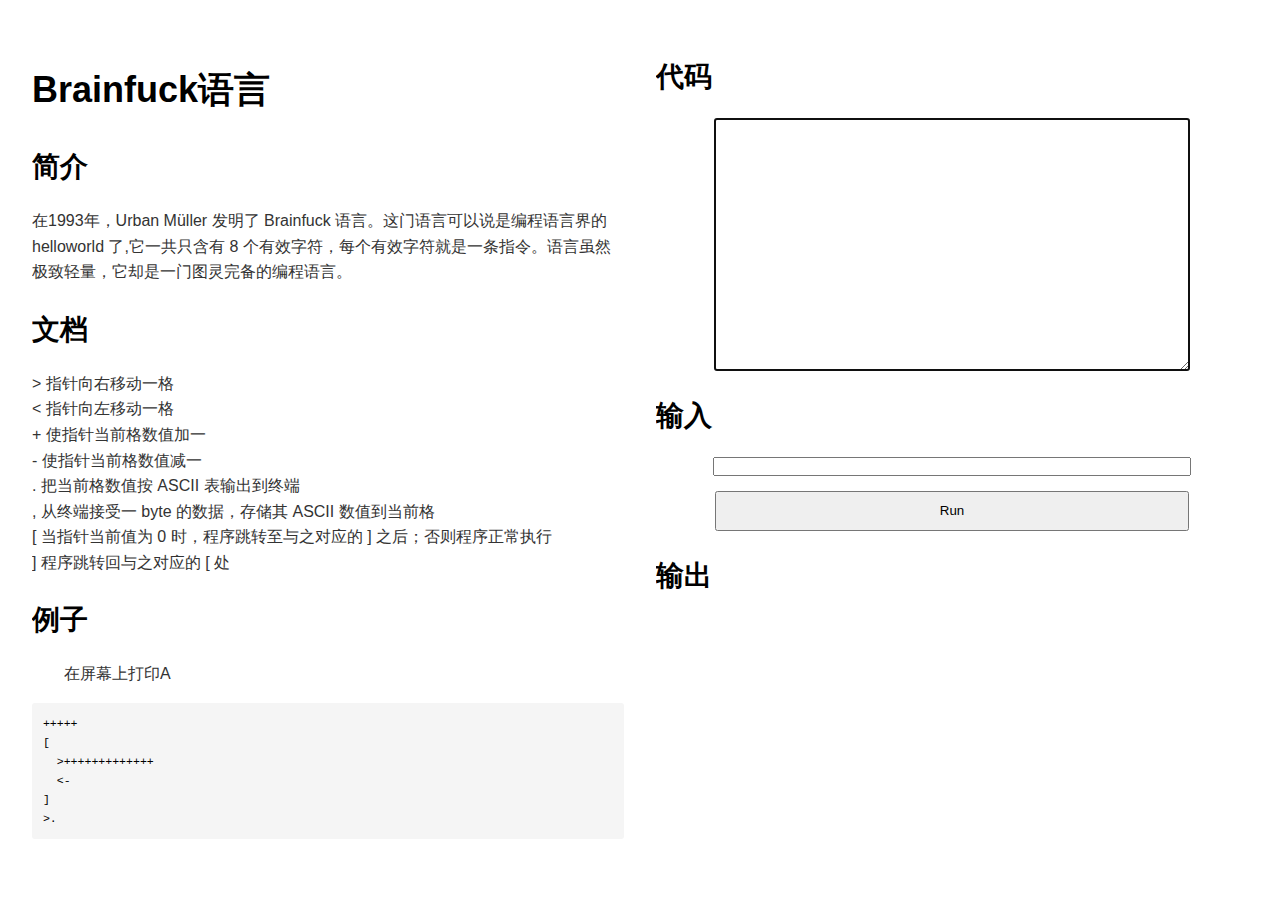
==== index.html @ 00ebed76 "first commit" ====
<!DOCTYPE html>
<html lang="en">

<head>
    <meta charset="UTF-8">
    <meta name="viewport" content="width=device-width, initial-scale=1.0">
    <title>Brainfuck</title>
    <link rel="stylesheet" href="style.css">
</head>


<body>
    <div class="leftPage">
        <!DOCTYPE html>
        <html>

        <head>
            <title>doc</title>
            <meta charset="utf-8">
            <meta name="viewport" content="width=device-width, initial-scale=1.0">

            <style>
                /**
 * prism.js Github theme based on GitHub's theme.
 * @author Sam Clarke
 */
                code[class*="language-"],
                pre[class*="language-"] {
                    color: #333;
                    background: none;
                    font-family: Consolas, "Liberation Mono", Menlo, Courier, monospace;
                    text-align: left;
                    white-space: pre;
                    word-spacing: normal;
                    word-break: normal;
                    word-wrap: normal;
                    line-height: 1.4;

                    -moz-tab-size: 8;
                    -o-tab-size: 8;
                    tab-size: 8;

                    -webkit-hyphens: none;
                    -moz-hyphens: none;
                    -ms-hyphens: none;
                    hyphens: none;
                }

                /* Code blocks */
                pre[class*="language-"] {
                    padding: .8em;
                    overflow: auto;
                    /* border: 1px solid #ddd; */
                    border-radius: 3px;
                    /* background: #fff; */
                    background: #f5f5f5;
                }

                /* Inline code */
                :not(pre)>code[class*="language-"] {
                    padding: .1em;
                    border-radius: .3em;
                    white-space: normal;
                    background: #f5f5f5;
                }

                .token.comment,
                .token.blockquote {
                    color: #969896;
                }

                .token.cdata {
                    color: #183691;
                }

                .token.doctype,
                .token.punctuation,
                .token.variable,
                .token.macro.property {
                    color: #333;
                }

                .token.operator,
                .token.important,
                .token.keyword,
                .token.rule,
                .token.builtin {
                    color: #a71d5d;
                }

                .token.string,
                .token.url,
                .token.regex,
                .token.attr-value {
                    color: #183691;
                }

                .token.property,
                .token.number,
                .token.boolean,
                .token.entity,
                .token.atrule,
                .token.constant,
                .token.symbol,
                .token.command,
                .token.code {
                    color: #0086b3;
                }

                .token.tag,
                .token.selector,
                .token.prolog {
                    color: #63a35c;
                }

                .token.function,
                .token.namespace,
                .token.pseudo-element,
                .token.class,
                .token.class-name,
                .token.pseudo-class,
                .token.id,
                .token.url-reference .token.variable,
                .token.attr-name {
                    color: #795da3;
                }

                .token.entity {
                    cursor: help;
                }

                .token.title,
                .token.title .token.punctuation {
                    font-weight: bold;
                    color: #1d3e81;
                }

                .token.list {
                    color: #ed6a43;
                }

                .token.inserted {
                    background-color: #eaffea;
                    color: #55a532;
                }

                .token.deleted {
                    background-color: #ffecec;
                    color: #bd2c00;
                }

                .token.bold {
                    font-weight: bold;
                }

                .token.italic {
                    font-style: italic;
                }


                /* JSON */
                .language-json .token.property {
                    color: #183691;
                }

                .language-markup .token.tag .token.punctuation {
                    color: #333;
                }

                /* CSS */
                code.language-css,
                .language-css .token.function {
                    color: #0086b3;
                }

                /* YAML */
                .language-yaml .token.atrule {
                    color: #63a35c;
                }

                code.language-yaml {
                    color: #183691;
                }

                /* Ruby */
                .language-ruby .token.function {
                    color: #333;
                }

                /* Markdown */
                .language-markdown .token.url {
                    color: #795da3;
                }

                /* Makefile */
                .language-makefile .token.symbol {
                    color: #795da3;
                }

                .language-makefile .token.variable {
                    color: #183691;
                }

                .language-makefile .token.builtin {
                    color: #0086b3;
                }

                /* Bash */
                .language-bash .token.keyword {
                    color: #0086b3;
                }

                /* highlight */
                pre[data-line] {
                    position: relative;
                    padding: 1em 0 1em 3em;
                }

                pre[data-line] .line-highlight-wrapper {
                    position: absolute;
                    top: 0;
                    left: 0;
                    background-color: transparent;
                    display: block;
                    width: 100%;
                }

                pre[data-line] .line-highlight {
                    position: absolute;
                    left: 0;
                    right: 0;
                    padding: inherit 0;
                    margin-top: 1em;
                    background: hsla(24, 20%, 50%, .08);
                    background: linear-gradient(to right, hsla(24, 20%, 50%, .1) 70%, hsla(24, 20%, 50%, 0));
                    pointer-events: none;
                    line-height: inherit;
                    white-space: pre;
                }

                pre[data-line] .line-highlight:before,
                pre[data-line] .line-highlight[data-end]:after {
                    content: attr(data-start);
                    position: absolute;
                    top: .4em;
                    left: .6em;
                    min-width: 1em;
                    padding: 0 .5em;
                    background-color: hsla(24, 20%, 50%, .4);
                    color: hsl(24, 20%, 95%);
                    font: bold 65%/1.5 sans-serif;
                    text-align: center;
                    vertical-align: .3em;
                    border-radius: 999px;
                    text-shadow: none;
                    box-shadow: 0 1px white;
                }

                pre[data-line] .line-highlight[data-end]:after {
                    content: attr(data-end);
                    top: auto;
                    bottom: .4em;
                }

                html body {
                    font-family: "Helvetica Neue", Helvetica, "Segoe UI", Arial, freesans, sans-serif;
                    font-size: 16px;
                    line-height: 1.6;
                    color: #333;
                    background-color: #fff;
                    overflow: initial;
                    box-sizing: border-box;
                    word-wrap: break-word
                }

                html body>:first-child {
                    margin-top: 0
                }

                html body h1,
                html body h2,
                html body h3,
                html body h4,
                html body h5,
                html body h6 {
                    line-height: 1.2;
                    margin-top: 1em;
                    margin-bottom: 16px;
                    color: #000
                }

                html body h1 {
                    font-size: 2.25em;
                    font-weight: 300;
                    padding-bottom: .3em
                }

                html body h2 {
                    font-size: 1.75em;
                    font-weight: 400;
                    padding-bottom: .3em
                }

                html body h3 {
                    font-size: 1.5em;
                    font-weight: 500
                }

                html body h4 {
                    font-size: 1.25em;
                    font-weight: 600
                }

                html body h5 {
                    font-size: 1.1em;
                    font-weight: 600
                }

                html body h6 {
                    font-size: 1em;
                    font-weight: 600
                }

                html body h1,
                html body h2,
                html body h3,
                html body h4,
                html body h5 {
                    font-weight: 600
                }

                html body h5 {
                    font-size: 1em
                }

                html body h6 {
                    color: #5c5c5c
                }

                html body strong {
                    color: #000
                }

                html body del {
                    color: #5c5c5c
                }

                html body a:not([href]) {
                    color: inherit;
                    text-decoration: none
                }

                html body a {
                    color: #08c;
                    text-decoration: none
                }

                html body a:hover {
                    color: #00a3f5;
                    text-decoration: none
                }

                html body img {
                    max-width: 100%
                }

                html body>p {
                    margin-top: 0;
                    margin-bottom: 16px;
                    word-wrap: break-word
                }

                html body>ul,
                html body>ol {
                    margin-bottom: 16px
                }

                html body ul,
                html body ol {
                    padding-left: 2em
                }

                html body ul.no-list,
                html body ol.no-list {
                    padding: 0;
                    list-style-type: none
                }

                html body ul ul,
                html body ul ol,
                html body ol ol,
                html body ol ul {
                    margin-top: 0;
                    margin-bottom: 0
                }

                html body li {
                    margin-bottom: 0
                }

                html body li.task-list-item {
                    list-style: none
                }

                html body li>p {
                    margin-top: 0;
                    margin-bottom: 0
                }

                html body .task-list-item-checkbox {
                    margin: 0 .2em .25em -1.8em;
                    vertical-align: middle
                }

                html body .task-list-item-checkbox:hover {
                    cursor: pointer
                }

                html body blockquote {
                    margin: 16px 0;
                    font-size: inherit;
                    padding: 0 15px;
                    color: #5c5c5c;
                    background-color: #f0f0f0;
                    border-left: 4px solid #d6d6d6
                }

                html body blockquote>:first-child {
                    margin-top: 0
                }

                html body blockquote>:last-child {
                    margin-bottom: 0
                }

                html body hr {
                    height: 4px;
                    margin: 32px 0;
                    background-color: #d6d6d6;
                    border: 0 none
                }

                html body table {
                    margin: 10px 0 15px 0;
                    border-collapse: collapse;
                    border-spacing: 0;
                    display: block;
                    width: 100%;
                    overflow: auto;
                    word-break: normal;
                    word-break: keep-all
                }

                html body table th {
                    font-weight: bold;
                    color: #000
                }

                html body table td,
                html body table th {
                    border: 1px solid #d6d6d6;
                    padding: 6px 13px
                }

                html body dl {
                    padding: 0
                }

                html body dl dt {
                    padding: 0;
                    margin-top: 16px;
                    font-size: 1em;
                    font-style: italic;
                    font-weight: bold
                }

                html body dl dd {
                    padding: 0 16px;
                    margin-bottom: 16px
                }

                html body code {
                    font-family: Menlo, Monaco, Consolas, 'Courier New', monospace;
                    font-size: .85em !important;
                    color: #000;
                    background-color: #f0f0f0;
                    border-radius: 3px;
                    padding: .2em 0
                }

                html body code::before,
                html body code::after {
                    letter-spacing: -0.2em;
                    content: "\00a0"
                }

                html body pre>code {
                    padding: 0;
                    margin: 0;
                    font-size: .85em !important;
                    word-break: normal;
                    white-space: pre;
                    background: transparent;
                    border: 0
                }

                html body .highlight {
                    margin-bottom: 16px
                }

                html body .highlight pre,
                html body pre {
                    padding: 1em;
                    overflow: auto;
                    font-size: .85em !important;
                    line-height: 1.45;
                    border: #d6d6d6;
                    border-radius: 3px
                }

                html body .highlight pre {
                    margin-bottom: 0;
                    word-break: normal
                }

                html body pre code,
                html body pre tt {
                    display: inline;
                    max-width: initial;
                    padding: 0;
                    margin: 0;
                    overflow: initial;
                    line-height: inherit;
                    word-wrap: normal;
                    background-color: transparent;
                    border: 0
                }

                html body pre code:before,
                html body pre tt:before,
                html body pre code:after,
                html body pre tt:after {
                    content: normal
                }

                html body p,
                html body blockquote,
                html body ul,
                html body ol,
                html body dl,
                html body pre {
                    margin-top: 0;
                    margin-bottom: 16px
                }

                html body kbd {
                    color: #000;
                    border: 1px solid #d6d6d6;
                    border-bottom: 2px solid #c7c7c7;
                    padding: 2px 4px;
                    background-color: #f0f0f0;
                    border-radius: 3px
                }

                @media print {
                    html body {
                        background-color: #fff
                    }

                    html body h1,
                    html body h2,
                    html body h3,
                    html body h4,
                    html body h5,
                    html body h6 {
                        color: #000;
                        page-break-after: avoid
                    }

                    html body blockquote {
                        color: #5c5c5c
                    }

                    html body pre {
                        page-break-inside: avoid
                    }

                    html body table {
                        display: table
                    }

                    html body img {
                        display: block;
                        max-width: 100%;
                        max-height: 100%
                    }

                    html body pre,
                    html body code {
                        word-wrap: break-word;
                        white-space: pre
                    }
                }

                .markdown-preview {
                    width: 100%;
                    height: 100%;
                    box-sizing: border-box
                }

                .markdown-preview .pagebreak,
                .markdown-preview .newpage {
                    page-break-before: always
                }

                .markdown-preview pre.line-numbers {
                    position: relative;
                    padding-left: 3.8em;
                    counter-reset: linenumber
                }

                .markdown-preview pre.line-numbers>code {
                    position: relative
                }

                .markdown-preview pre.line-numbers .line-numbers-rows {
                    position: absolute;
                    pointer-events: none;
                    top: 1em;
                    font-size: 100%;
                    left: 0;
                    width: 3em;
                    letter-spacing: -1px;
                    border-right: 1px solid #999;
                    -webkit-user-select: none;
                    -moz-user-select: none;
                    -ms-user-select: none;
                    user-select: none
                }

                .markdown-preview pre.line-numbers .line-numbers-rows>span {
                    pointer-events: none;
                    display: block;
                    counter-increment: linenumber
                }

                .markdown-preview pre.line-numbers .line-numbers-rows>span:before {
                    content: counter(linenumber);
                    color: #999;
                    display: block;
                    padding-right: .8em;
                    text-align: right
                }

                .markdown-preview .mathjax-exps .MathJax_Display {
                    text-align: center !important
                }

                .markdown-preview:not([for="preview"]) .code-chunk .btn-group {
                    display: none
                }

                .markdown-preview:not([for="preview"]) .code-chunk .status {
                    display: none
                }

                .markdown-preview:not([for="preview"]) .code-chunk .output-div {
                    margin-bottom: 16px
                }

                .scrollbar-style::-webkit-scrollbar {
                    width: 8px
                }

                .scrollbar-style::-webkit-scrollbar-track {
                    border-radius: 10px;
                    background-color: transparent
                }

                .scrollbar-style::-webkit-scrollbar-thumb {
                    border-radius: 5px;
                    background-color: rgba(150, 150, 150, 0.66);
                    border: 4px solid rgba(150, 150, 150, 0.66);
                    background-clip: content-box
                }

                html body[for="html-export"]:not([data-presentation-mode]) {
                    position: relative;
                    width: 100%;
                    height: 100%;
                    top: 0;
                    left: 0;
                    margin: 0;
                    padding: 0;
                    overflow: auto
                }

                html body[for="html-export"]:not([data-presentation-mode]) .markdown-preview {
                    position: relative;
                    top: 0
                }

                @media screen and (min-width:914px) {
                    html body[for="html-export"]:not([data-presentation-mode]) .markdown-preview {
                        padding: 2em calc(50% - 457px + 2em)
                    }
                }

                @media screen and (max-width:914px) {
                    html body[for="html-export"]:not([data-presentation-mode]) .markdown-preview {
                        padding: 2em
                    }
                }

                @media screen and (max-width:450px) {
                    html body[for="html-export"]:not([data-presentation-mode]) .markdown-preview {
                        font-size: 14px !important;
                        padding: 1em
                    }
                }

                @media print {
                    html body[for="html-export"]:not([data-presentation-mode]) #sidebar-toc-btn {
                        display: none
                    }
                }

                html body[for="html-export"]:not([data-presentation-mode]) #sidebar-toc-btn {
                    position: fixed;
                    bottom: 8px;
                    left: 8px;
                    font-size: 28px;
                    cursor: pointer;
                    color: inherit;
                    z-index: 99;
                    width: 32px;
                    text-align: center;
                    opacity: .4
                }

                html body[for="html-export"]:not([data-presentation-mode])[html-show-sidebar-toc] #sidebar-toc-btn {
                    opacity: 1
                }

                html body[for="html-export"]:not([data-presentation-mode])[html-show-sidebar-toc] .md-sidebar-toc {
                    position: fixed;
                    top: 0;
                    left: 0;
                    width: 300px;
                    height: 100%;
                    padding: 32px 0 48px 0;
                    font-size: 14px;
                    box-shadow: 0 0 4px rgba(150, 150, 150, 0.33);
                    box-sizing: border-box;
                    overflow: auto;
                    background-color: inherit
                }

                html body[for="html-export"]:not([data-presentation-mode])[html-show-sidebar-toc] .md-sidebar-toc::-webkit-scrollbar {
                    width: 8px
                }

                html body[for="html-export"]:not([data-presentation-mode])[html-show-sidebar-toc] .md-sidebar-toc::-webkit-scrollbar-track {
                    border-radius: 10px;
                    background-color: transparent
                }

                html body[for="html-export"]:not([data-presentation-mode])[html-show-sidebar-toc] .md-sidebar-toc::-webkit-scrollbar-thumb {
                    border-radius: 5px;
                    background-color: rgba(150, 150, 150, 0.66);
                    border: 4px solid rgba(150, 150, 150, 0.66);
                    background-clip: content-box
                }

                html body[for="html-export"]:not([data-presentation-mode])[html-show-sidebar-toc] .md-sidebar-toc a {
                    text-decoration: none
                }

                html body[for="html-export"]:not([data-presentation-mode])[html-show-sidebar-toc] .md-sidebar-toc ul {
                    padding: 0 1.6em;
                    margin-top: .8em
                }

                html body[for="html-export"]:not([data-presentation-mode])[html-show-sidebar-toc] .md-sidebar-toc li {
                    margin-bottom: .8em
                }

                html body[for="html-export"]:not([data-presentation-mode])[html-show-sidebar-toc] .md-sidebar-toc ul {
                    list-style-type: none
                }

                html body[for="html-export"]:not([data-presentation-mode])[html-show-sidebar-toc] .markdown-preview {
                    left: 300px;
                    width: calc(100% - 300px);
                    padding: 2em calc(50% - 457px - 150px);
                    margin: 0;
                    box-sizing: border-box
                }

                @media screen and (max-width:1274px) {
                    html body[for="html-export"]:not([data-presentation-mode])[html-show-sidebar-toc] .markdown-preview {
                        padding: 2em
                    }
                }

                @media screen and (max-width:450px) {
                    html body[for="html-export"]:not([data-presentation-mode])[html-show-sidebar-toc] .markdown-preview {
                        width: 100%
                    }
                }

                html body[for="html-export"]:not([data-presentation-mode]):not([html-show-sidebar-toc]) .markdown-preview {
                    left: 50%;
                    transform: translateX(-50%)
                }

                html body[for="html-export"]:not([data-presentation-mode]):not([html-show-sidebar-toc]) .md-sidebar-toc {
                    display: none
                }

                /* Please visit the URL below for more information: */
                /*   https://shd101wyy.github.io/markdown-preview-enhanced/#/customize-css */
            </style>
        </head>

        <body for="html-export">
            <div class="mume markdown-preview  ">
                <h1 class="mume-header" id="brainfuck%E8%AF%AD%E8%A8%80">Brainfuck&#x8BED;&#x8A00;</h1>

                <h2 class="mume-header" id="%E7%AE%80%E4%BB%8B">&#x7B80;&#x4ECB;</h2>

                <p>&#x5728;1993&#x5E74;&#xFF0C;Urban M&#xFC;ller &#x53D1;&#x660E;&#x4E86; Brainfuck
                    &#x8BED;&#x8A00;&#x3002;&#x8FD9;&#x95E8;&#x8BED;&#x8A00;&#x53EF;&#x4EE5;&#x8BF4;&#x662F;&#x7F16;&#x7A0B;&#x8BED;&#x8A00;&#x754C;&#x7684;
                    helloworld &#x4E86;,&#x5B83;&#x4E00;&#x5171;&#x53EA;&#x542B;&#x6709; 8
                    &#x4E2A;&#x6709;&#x6548;&#x5B57;&#x7B26;&#xFF0C;&#x6BCF;&#x4E2A;&#x6709;&#x6548;&#x5B57;&#x7B26;&#x5C31;&#x662F;&#x4E00;&#x6761;&#x6307;&#x4EE4;&#x3002;&#x8BED;&#x8A00;&#x867D;&#x7136;&#x6781;&#x81F4;&#x8F7B;&#x91CF;&#xFF0C;&#x5B83;&#x5374;&#x662F;&#x4E00;&#x95E8;&#x56FE;&#x7075;&#x5B8C;&#x5907;&#x7684;&#x7F16;&#x7A0B;&#x8BED;&#x8A00;&#x3002;
                </p>
                <h2 class="mume-header" id="%E6%96%87%E6%A1%A3">&#x6587;&#x6863;</h2>

                <p>&gt; &#x6307;&#x9488;&#x5411;&#x53F3;&#x79FB;&#x52A8;&#x4E00;&#x683C;<br>
                    &lt; &#x6307;&#x9488;&#x5411;&#x5DE6;&#x79FB;&#x52A8;&#x4E00;&#x683C;<br>
                    + &#x4F7F;&#x6307;&#x9488;&#x5F53;&#x524D;&#x683C;&#x6570;&#x503C;&#x52A0;&#x4E00;<br>
                    - &#x4F7F;&#x6307;&#x9488;&#x5F53;&#x524D;&#x683C;&#x6570;&#x503C;&#x51CF;&#x4E00;<br>
                    . &#x628A;&#x5F53;&#x524D;&#x683C;&#x6570;&#x503C;&#x6309; ASCII
                    &#x8868;&#x8F93;&#x51FA;&#x5230;&#x7EC8;&#x7AEF;<br>
                    , &#x4ECE;&#x7EC8;&#x7AEF;&#x63A5;&#x53D7;&#x4E00; byte
                    &#x7684;&#x6570;&#x636E;&#xFF0C;&#x5B58;&#x50A8;&#x5176; ASCII
                    &#x6570;&#x503C;&#x5230;&#x5F53;&#x524D;&#x683C;<br>
                    [ &#x5F53;&#x6307;&#x9488;&#x5F53;&#x524D;&#x503C;&#x4E3A; 0
                    &#x65F6;&#xFF0C;&#x7A0B;&#x5E8F;&#x8DF3;&#x8F6C;&#x81F3;&#x4E0E;&#x4E4B;&#x5BF9;&#x5E94;&#x7684; ]
                    &#x4E4B;&#x540E;&#xFF1B;&#x5426;&#x5219;&#x7A0B;&#x5E8F;&#x6B63;&#x5E38;&#x6267;&#x884C;<br>
                    ] &#x7A0B;&#x5E8F;&#x8DF3;&#x8F6C;&#x56DE;&#x4E0E;&#x4E4B;&#x5BF9;&#x5E94;&#x7684; [ &#x5904;</p>
                <h2 class="mume-header" id="%E4%BE%8B%E5%AD%90">&#x4F8B;&#x5B50;</h2>

                <ol>
                    <li>&#x5728;&#x5C4F;&#x5E55;&#x4E0A;&#x6253;&#x5370;A</li>
                </ol>
                <pre data-role="codeBlock" data-info class="language-"><code>+++++
[
  &gt;+++++++++++++
  &lt;-
]
&gt;.
</code></pre>
                <ol start="2">
                    <li>&#x5728;&#x5C4F;&#x5E55;&#x4E0A;&#x6253;&#x5370;Hello Word!&#xFF1A;</li>
                </ol>
                <pre data-role="codeBlock" data-info class="language-"><code>++++++++++[&gt;+++++++&gt;++++++++++&gt;+++&gt;+&lt;&lt;&lt;&lt;-]&gt;++.&gt;+.+++++++..+++.&gt;++.&lt;&lt;+++++++++++++++.&gt;.+++.------.--------.&gt;+.&gt;.
</code></pre>
            </div>











        </body>

        </html>
    </div>
    <div class="rightPage">
        <h2>代码</h2>
        <textarea id="code" class="writeArea" name="code" type="text" autofocus=true></textarea>
        <h2>输入</h2>
        <input id="input" class="writeArea" type="text">
        <button class="start" onclick="runCode()">Run</button>
        <h2>输出</h2>
        <p id="outPut"></p>
    </div>

</body>
<script>
    function getMatchingBra(code) {
        // 解析code，去除换行符
        var stack = [];
        var bra = [];
        for (var i = 0; i < code.length; i++) {
            bra.push(-1);
        }
        for (var i = 0; i < code.length; i++) {
            if (code[i] === '[') {
                stack.push(i);
            } else if (code[i] === ']') {
                bra[i] = stack.pop();
                bra[bra[i]] = i;
            }
        }
        return bra;
    }

    function brainfuck(code, input) {
        var inputPos = 0;
        var commandPos = 0;
        var pointerPos = 0;
        var bytes = [0];
        var output = "";
        var matching = getMatchingBra(code);

        while (commandPos < code.length) {
            switch (code[commandPos]) {
                case '>': {
                    pointerPos++;
                    if (undefined === bytes[pointerPos]) {
                        bytes.push(0);
                    }
                    break;
                }
                case '<': {
                    pointerPos--;
                    if (0 > pointerPos) {
                        bytes.unshift(0);
                        pointerPos = 0;
                    }
                    break;
                }
                case '+': {
                    bytes[pointerPos] = (bytes[pointerPos] + 1) % 256;
                    break;
                }
                case '-': {
                    bytes[pointerPos]--;
                    if (bytes[pointerPos] < 0) bytes[pointerPos] = 0;
                    break;
                }
                case '.': {
                    output += String.fromCharCode(bytes[pointerPos]);
                    break;
                }
                case ',': {
                    var temp = input.charCodeAt(inputPos++);
                    bytes[pointerPos] = temp;
                    break;
                }
                case '[': {
                    if (!bytes[pointerPos]) {
                        commandPos = matching[commandPos];
                    }
                    break;
                }
                case ']': {
                    if (bytes[pointerPos]) {
                        commandPos = matching[commandPos];
                    }
                    break;
                }
            }
            commandPos++;
        }

        return output;
    }

    function runCode() {
        var input = document.getElementById("input").value;
        var code = document.getElementById("code").value;
        var output = brainfuck(code, input);
        document.getElementById("outPut").innerText = output;
    }
</script>

</html>
---- style.css ----
* {
        margin: 0;
        padding: 0;
        overflow: auto;
    }

    html,
    body {
        width: 100%;
        height: 100%;
        display: inline-flex;
    }

    #code{
        height: 30%;
    }

    .leftPage {
        width: 50%;
        height: 95%;
        display: inline-block;
        margin: 0 auto auto 2.5%;
    }

    .rightPage {
        width: 50%;
        display: inline-block;
        margin: 2.5%;
    }

    .rightPage p{
        margin:auto 10%;
    }

    .start {
        width: 80%;
        height: 40px;
        margin:2.5% auto;
        display: block;
    }
    .writeArea{
        width: 80%;
        margin:2.5% auto;
        display: block;
    }
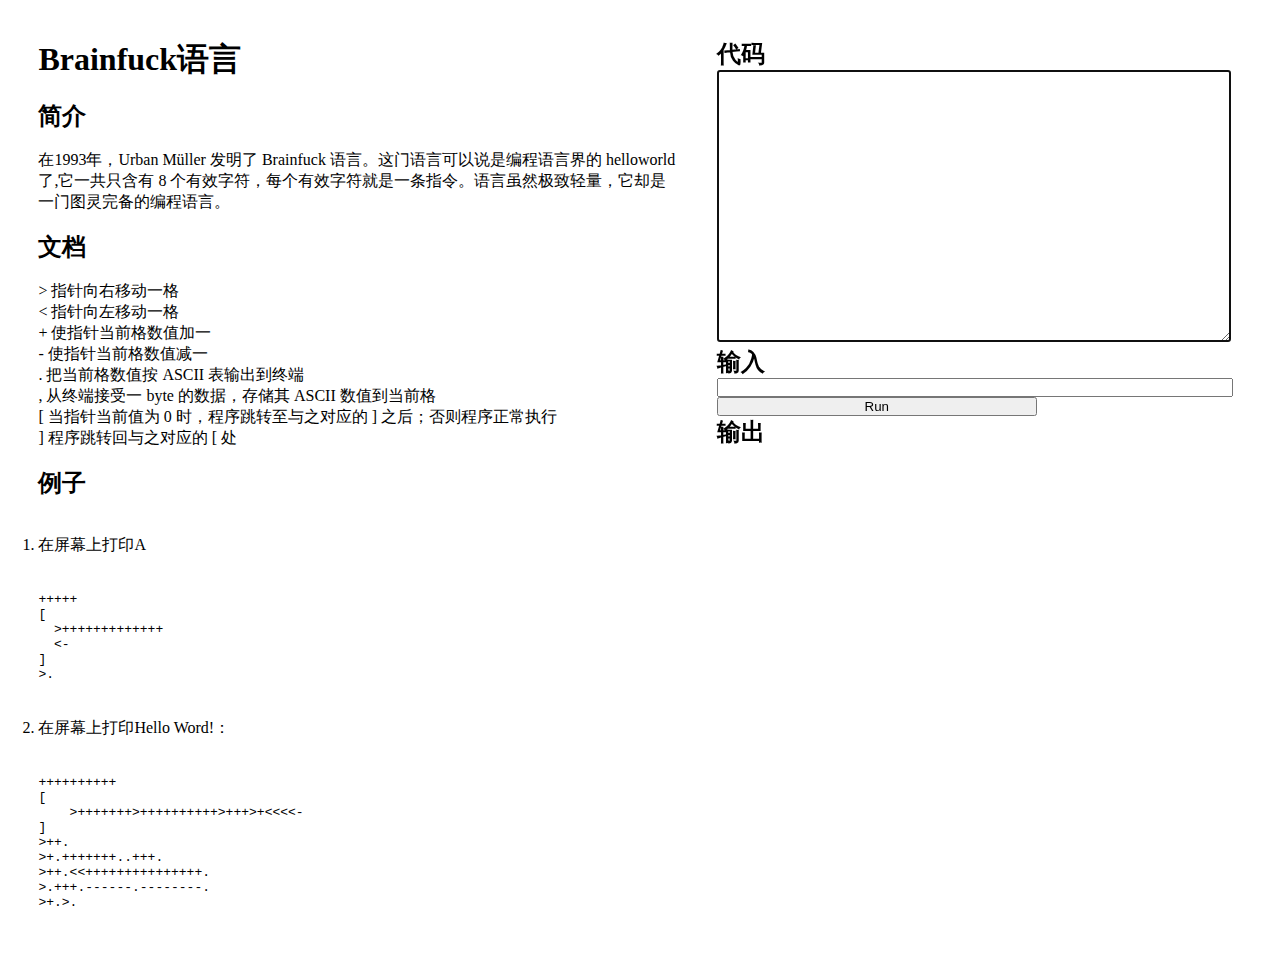
==== commit 81aab71e: "initpage" ====
--- a/index.html
+++ b/index.html
@@ -1,985 +1,148 @@
-<!DOCTYPE html>
-<html lang="en">
-
-<head>
-    <meta charset="UTF-8">
-    <meta name="viewport" content="width=device-width, initial-scale=1.0">
-    <title>Brainfuck</title>
-    <link rel="stylesheet" href="style.css">
-</head>
-
-
-<body>
-    <div class="leftPage">
-        <!DOCTYPE html>
-        <html>
-
-        <head>
-            <title>doc</title>
-            <meta charset="utf-8">
-            <meta name="viewport" content="width=device-width, initial-scale=1.0">
-
-            <style>
-                /**
- * prism.js Github theme based on GitHub's theme.
- * @author Sam Clarke
- */
-                code[class*="language-"],
-                pre[class*="language-"] {
-                    color: #333;
-                    background: none;
-                    font-family: Consolas, "Liberation Mono", Menlo, Courier, monospace;
-                    text-align: left;
-                    white-space: pre;
-                    word-spacing: normal;
-                    word-break: normal;
-                    word-wrap: normal;
-                    line-height: 1.4;
-
-                    -moz-tab-size: 8;
-                    -o-tab-size: 8;
-                    tab-size: 8;
-
-                    -webkit-hyphens: none;
-                    -moz-hyphens: none;
-                    -ms-hyphens: none;
-                    hyphens: none;
-                }
-
-                /* Code blocks */
-                pre[class*="language-"] {
-                    padding: .8em;
-                    overflow: auto;
-                    /* border: 1px solid #ddd; */
-                    border-radius: 3px;
-                    /* background: #fff; */
-                    background: #f5f5f5;
-                }
-
-                /* Inline code */
-                :not(pre)>code[class*="language-"] {
-                    padding: .1em;
-                    border-radius: .3em;
-                    white-space: normal;
-                    background: #f5f5f5;
-                }
-
-                .token.comment,
-                .token.blockquote {
-                    color: #969896;
-                }
-
-                .token.cdata {
-                    color: #183691;
-                }
-
-                .token.doctype,
-                .token.punctuation,
-                .token.variable,
-                .token.macro.property {
-                    color: #333;
-                }
-
-                .token.operator,
-                .token.important,
-                .token.keyword,
-                .token.rule,
-                .token.builtin {
-                    color: #a71d5d;
-                }
-
-                .token.string,
-                .token.url,
-                .token.regex,
-                .token.attr-value {
-                    color: #183691;
-                }
-
-                .token.property,
-                .token.number,
-                .token.boolean,
-                .token.entity,
-                .token.atrule,
-                .token.constant,
-                .token.symbol,
-                .token.command,
-                .token.code {
-                    color: #0086b3;
-                }
-
-                .token.tag,
-                .token.selector,
-                .token.prolog {
-                    color: #63a35c;
-                }
-
-                .token.function,
-                .token.namespace,
-                .token.pseudo-element,
-                .token.class,
-                .token.class-name,
-                .token.pseudo-class,
-                .token.id,
-                .token.url-reference .token.variable,
-                .token.attr-name {
-                    color: #795da3;
-                }
-
-                .token.entity {
-                    cursor: help;
-                }
-
-                .token.title,
-                .token.title .token.punctuation {
-                    font-weight: bold;
-                    color: #1d3e81;
-                }
-
-                .token.list {
-                    color: #ed6a43;
-                }
-
-                .token.inserted {
-                    background-color: #eaffea;
-                    color: #55a532;
-                }
-
-                .token.deleted {
-                    background-color: #ffecec;
-                    color: #bd2c00;
-                }
-
-                .token.bold {
-                    font-weight: bold;
-                }
-
-                .token.italic {
-                    font-style: italic;
-                }
-
-
-                /* JSON */
-                .language-json .token.property {
-                    color: #183691;
-                }
-
-                .language-markup .token.tag .token.punctuation {
-                    color: #333;
-                }
-
-                /* CSS */
-                code.language-css,
-                .language-css .token.function {
-                    color: #0086b3;
-                }
-
-                /* YAML */
-                .language-yaml .token.atrule {
-                    color: #63a35c;
-                }
-
-                code.language-yaml {
-                    color: #183691;
-                }
-
-                /* Ruby */
-                .language-ruby .token.function {
-                    color: #333;
-                }
-
-                /* Markdown */
-                .language-markdown .token.url {
-                    color: #795da3;
-                }
-
-                /* Makefile */
-                .language-makefile .token.symbol {
-                    color: #795da3;
-                }
-
-                .language-makefile .token.variable {
-                    color: #183691;
-                }
-
-                .language-makefile .token.builtin {
-                    color: #0086b3;
-                }
-
-                /* Bash */
-                .language-bash .token.keyword {
-                    color: #0086b3;
-                }
-
-                /* highlight */
-                pre[data-line] {
-                    position: relative;
-                    padding: 1em 0 1em 3em;
-                }
-
-                pre[data-line] .line-highlight-wrapper {
-                    position: absolute;
-                    top: 0;
-                    left: 0;
-                    background-color: transparent;
-                    display: block;
-                    width: 100%;
-                }
-
-                pre[data-line] .line-highlight {
-                    position: absolute;
-                    left: 0;
-                    right: 0;
-                    padding: inherit 0;
-                    margin-top: 1em;
-                    background: hsla(24, 20%, 50%, .08);
-                    background: linear-gradient(to right, hsla(24, 20%, 50%, .1) 70%, hsla(24, 20%, 50%, 0));
-                    pointer-events: none;
-                    line-height: inherit;
-                    white-space: pre;
-                }
-
-                pre[data-line] .line-highlight:before,
-                pre[data-line] .line-highlight[data-end]:after {
-                    content: attr(data-start);
-                    position: absolute;
-                    top: .4em;
-                    left: .6em;
-                    min-width: 1em;
-                    padding: 0 .5em;
-                    background-color: hsla(24, 20%, 50%, .4);
-                    color: hsl(24, 20%, 95%);
-                    font: bold 65%/1.5 sans-serif;
-                    text-align: center;
-                    vertical-align: .3em;
-                    border-radius: 999px;
-                    text-shadow: none;
-                    box-shadow: 0 1px white;
-                }
-
-                pre[data-line] .line-highlight[data-end]:after {
-                    content: attr(data-end);
-                    top: auto;
-                    bottom: .4em;
-                }
-
-                html body {
-                    font-family: "Helvetica Neue", Helvetica, "Segoe UI", Arial, freesans, sans-serif;
-                    font-size: 16px;
-                    line-height: 1.6;
-                    color: #333;
-                    background-color: #fff;
-                    overflow: initial;
-                    box-sizing: border-box;
-                    word-wrap: break-word
-                }
-
-                html body>:first-child {
-                    margin-top: 0
-                }
-
-                html body h1,
-                html body h2,
-                html body h3,
-                html body h4,
-                html body h5,
-                html body h6 {
-                    line-height: 1.2;
-                    margin-top: 1em;
-                    margin-bottom: 16px;
-                    color: #000
-                }
-
-                html body h1 {
-                    font-size: 2.25em;
-                    font-weight: 300;
-                    padding-bottom: .3em
-                }
-
-                html body h2 {
-                    font-size: 1.75em;
-                    font-weight: 400;
-                    padding-bottom: .3em
-                }
-
-                html body h3 {
-                    font-size: 1.5em;
-                    font-weight: 500
-                }
-
-                html body h4 {
-                    font-size: 1.25em;
-                    font-weight: 600
-                }
-
-                html body h5 {
-                    font-size: 1.1em;
-                    font-weight: 600
-                }
-
-                html body h6 {
-                    font-size: 1em;
-                    font-weight: 600
-                }
-
-                html body h1,
-                html body h2,
-                html body h3,
-                html body h4,
-                html body h5 {
-                    font-weight: 600
-                }
-
-                html body h5 {
-                    font-size: 1em
-                }
-
-                html body h6 {
-                    color: #5c5c5c
-                }
-
-                html body strong {
-                    color: #000
-                }
-
-                html body del {
-                    color: #5c5c5c
-                }
-
-                html body a:not([href]) {
-                    color: inherit;
-                    text-decoration: none
-                }
-
-                html body a {
-                    color: #08c;
-                    text-decoration: none
-                }
-
-                html body a:hover {
-                    color: #00a3f5;
-                    text-decoration: none
-                }
-
-                html body img {
-                    max-width: 100%
-                }
-
-                html body>p {
-                    margin-top: 0;
-                    margin-bottom: 16px;
-                    word-wrap: break-word
-                }
-
-                html body>ul,
-                html body>ol {
-                    margin-bottom: 16px
-                }
-
-                html body ul,
-                html body ol {
-                    padding-left: 2em
-                }
-
-                html body ul.no-list,
-                html body ol.no-list {
-                    padding: 0;
-                    list-style-type: none
-                }
-
-                html body ul ul,
-                html body ul ol,
-                html body ol ol,
-                html body ol ul {
-                    margin-top: 0;
-                    margin-bottom: 0
-                }
-
-                html body li {
-                    margin-bottom: 0
-                }
-
-                html body li.task-list-item {
-                    list-style: none
-                }
-
-                html body li>p {
-                    margin-top: 0;
-                    margin-bottom: 0
-                }
-
-                html body .task-list-item-checkbox {
-                    margin: 0 .2em .25em -1.8em;
-                    vertical-align: middle
-                }
-
-                html body .task-list-item-checkbox:hover {
-                    cursor: pointer
-                }
-
-                html body blockquote {
-                    margin: 16px 0;
-                    font-size: inherit;
-                    padding: 0 15px;
-                    color: #5c5c5c;
-                    background-color: #f0f0f0;
-                    border-left: 4px solid #d6d6d6
-                }
-
-                html body blockquote>:first-child {
-                    margin-top: 0
-                }
-
-                html body blockquote>:last-child {
-                    margin-bottom: 0
-                }
-
-                html body hr {
-                    height: 4px;
-                    margin: 32px 0;
-                    background-color: #d6d6d6;
-                    border: 0 none
-                }
-
-                html body table {
-                    margin: 10px 0 15px 0;
-                    border-collapse: collapse;
-                    border-spacing: 0;
-                    display: block;
-                    width: 100%;
-                    overflow: auto;
-                    word-break: normal;
-                    word-break: keep-all
-                }
-
-                html body table th {
-                    font-weight: bold;
-                    color: #000
-                }
-
-                html body table td,
-                html body table th {
-                    border: 1px solid #d6d6d6;
-                    padding: 6px 13px
-                }
-
-                html body dl {
-                    padding: 0
-                }
-
-                html body dl dt {
-                    padding: 0;
-                    margin-top: 16px;
-                    font-size: 1em;
-                    font-style: italic;
-                    font-weight: bold
-                }
-
-                html body dl dd {
-                    padding: 0 16px;
-                    margin-bottom: 16px
-                }
-
-                html body code {
-                    font-family: Menlo, Monaco, Consolas, 'Courier New', monospace;
-                    font-size: .85em !important;
-                    color: #000;
-                    background-color: #f0f0f0;
-                    border-radius: 3px;
-                    padding: .2em 0
-                }
-
-                html body code::before,
-                html body code::after {
-                    letter-spacing: -0.2em;
-                    content: "\00a0"
-                }
-
-                html body pre>code {
-                    padding: 0;
-                    margin: 0;
-                    font-size: .85em !important;
-                    word-break: normal;
-                    white-space: pre;
-                    background: transparent;
-                    border: 0
-                }
-
-                html body .highlight {
-                    margin-bottom: 16px
-                }
-
-                html body .highlight pre,
-                html body pre {
-                    padding: 1em;
-                    overflow: auto;
-                    font-size: .85em !important;
-                    line-height: 1.45;
-                    border: #d6d6d6;
-                    border-radius: 3px
-                }
-
-                html body .highlight pre {
-                    margin-bottom: 0;
-                    word-break: normal
-                }
-
-                html body pre code,
-                html body pre tt {
-                    display: inline;
-                    max-width: initial;
-                    padding: 0;
-                    margin: 0;
-                    overflow: initial;
-                    line-height: inherit;
-                    word-wrap: normal;
-                    background-color: transparent;
-                    border: 0
-                }
-
-                html body pre code:before,
-                html body pre tt:before,
-                html body pre code:after,
-                html body pre tt:after {
-                    content: normal
-                }
-
-                html body p,
-                html body blockquote,
-                html body ul,
-                html body ol,
-                html body dl,
-                html body pre {
-                    margin-top: 0;
-                    margin-bottom: 16px
-                }
-
-                html body kbd {
-                    color: #000;
-                    border: 1px solid #d6d6d6;
-                    border-bottom: 2px solid #c7c7c7;
-                    padding: 2px 4px;
-                    background-color: #f0f0f0;
-                    border-radius: 3px
-                }
-
-                @media print {
-                    html body {
-                        background-color: #fff
-                    }
-
-                    html body h1,
-                    html body h2,
-                    html body h3,
-                    html body h4,
-                    html body h5,
-                    html body h6 {
-                        color: #000;
-                        page-break-after: avoid
-                    }
-
-                    html body blockquote {
-                        color: #5c5c5c
-                    }
-
-                    html body pre {
-                        page-break-inside: avoid
-                    }
-
-                    html body table {
-                        display: table
-                    }
-
-                    html body img {
-                        display: block;
-                        max-width: 100%;
-                        max-height: 100%
-                    }
-
-                    html body pre,
-                    html body code {
-                        word-wrap: break-word;
-                        white-space: pre
-                    }
-                }
-
-                .markdown-preview {
-                    width: 100%;
-                    height: 100%;
-                    box-sizing: border-box
-                }
-
-                .markdown-preview .pagebreak,
-                .markdown-preview .newpage {
-                    page-break-before: always
-                }
-
-                .markdown-preview pre.line-numbers {
-                    position: relative;
-                    padding-left: 3.8em;
-                    counter-reset: linenumber
-                }
-
-                .markdown-preview pre.line-numbers>code {
-                    position: relative
-                }
-
-                .markdown-preview pre.line-numbers .line-numbers-rows {
-                    position: absolute;
-                    pointer-events: none;
-                    top: 1em;
-                    font-size: 100%;
-                    left: 0;
-                    width: 3em;
-                    letter-spacing: -1px;
-                    border-right: 1px solid #999;
-                    -webkit-user-select: none;
-                    -moz-user-select: none;
-                    -ms-user-select: none;
-                    user-select: none
-                }
-
-                .markdown-preview pre.line-numbers .line-numbers-rows>span {
-                    pointer-events: none;
-                    display: block;
-                    counter-increment: linenumber
-                }
-
-                .markdown-preview pre.line-numbers .line-numbers-rows>span:before {
-                    content: counter(linenumber);
-                    color: #999;
-                    display: block;
-                    padding-right: .8em;
-                    text-align: right
-                }
-
-                .markdown-preview .mathjax-exps .MathJax_Display {
-                    text-align: center !important
-                }
-
-                .markdown-preview:not([for="preview"]) .code-chunk .btn-group {
-                    display: none
-                }
-
-                .markdown-preview:not([for="preview"]) .code-chunk .status {
-                    display: none
-                }
-
-                .markdown-preview:not([for="preview"]) .code-chunk .output-div {
-                    margin-bottom: 16px
-                }
-
-                .scrollbar-style::-webkit-scrollbar {
-                    width: 8px
-                }
-
-                .scrollbar-style::-webkit-scrollbar-track {
-                    border-radius: 10px;
-                    background-color: transparent
-                }
-
-                .scrollbar-style::-webkit-scrollbar-thumb {
-                    border-radius: 5px;
-                    background-color: rgba(150, 150, 150, 0.66);
-                    border: 4px solid rgba(150, 150, 150, 0.66);
-                    background-clip: content-box
-                }
-
-                html body[for="html-export"]:not([data-presentation-mode]) {
-                    position: relative;
-                    width: 100%;
-                    height: 100%;
-                    top: 0;
-                    left: 0;
-                    margin: 0;
-                    padding: 0;
-                    overflow: auto
-                }
-
-                html body[for="html-export"]:not([data-presentation-mode]) .markdown-preview {
-                    position: relative;
-                    top: 0
-                }
-
-                @media screen and (min-width:914px) {
-                    html body[for="html-export"]:not([data-presentation-mode]) .markdown-preview {
-                        padding: 2em calc(50% - 457px + 2em)
-                    }
-                }
-
-                @media screen and (max-width:914px) {
-                    html body[for="html-export"]:not([data-presentation-mode]) .markdown-preview {
-                        padding: 2em
-                    }
-                }
-
-                @media screen and (max-width:450px) {
-                    html body[for="html-export"]:not([data-presentation-mode]) .markdown-preview {
-                        font-size: 14px !important;
-                        padding: 1em
-                    }
-                }
-
-                @media print {
-                    html body[for="html-export"]:not([data-presentation-mode]) #sidebar-toc-btn {
-                        display: none
-                    }
-                }
-
-                html body[for="html-export"]:not([data-presentation-mode]) #sidebar-toc-btn {
-                    position: fixed;
-                    bottom: 8px;
-                    left: 8px;
-                    font-size: 28px;
-                    cursor: pointer;
-                    color: inherit;
-                    z-index: 99;
-                    width: 32px;
-                    text-align: center;
-                    opacity: .4
-                }
-
-                html body[for="html-export"]:not([data-presentation-mode])[html-show-sidebar-toc] #sidebar-toc-btn {
-                    opacity: 1
-                }
-
-                html body[for="html-export"]:not([data-presentation-mode])[html-show-sidebar-toc] .md-sidebar-toc {
-                    position: fixed;
-                    top: 0;
-                    left: 0;
-                    width: 300px;
-                    height: 100%;
-                    padding: 32px 0 48px 0;
-                    font-size: 14px;
-                    box-shadow: 0 0 4px rgba(150, 150, 150, 0.33);
-                    box-sizing: border-box;
-                    overflow: auto;
-                    background-color: inherit
-                }
-
-                html body[for="html-export"]:not([data-presentation-mode])[html-show-sidebar-toc] .md-sidebar-toc::-webkit-scrollbar {
-                    width: 8px
-                }
-
-                html body[for="html-export"]:not([data-presentation-mode])[html-show-sidebar-toc] .md-sidebar-toc::-webkit-scrollbar-track {
-                    border-radius: 10px;
-                    background-color: transparent
-                }
-
-                html body[for="html-export"]:not([data-presentation-mode])[html-show-sidebar-toc] .md-sidebar-toc::-webkit-scrollbar-thumb {
-                    border-radius: 5px;
-                    background-color: rgba(150, 150, 150, 0.66);
-                    border: 4px solid rgba(150, 150, 150, 0.66);
-                    background-clip: content-box
-                }
-
-                html body[for="html-export"]:not([data-presentation-mode])[html-show-sidebar-toc] .md-sidebar-toc a {
-                    text-decoration: none
-                }
-
-                html body[for="html-export"]:not([data-presentation-mode])[html-show-sidebar-toc] .md-sidebar-toc ul {
-                    padding: 0 1.6em;
-                    margin-top: .8em
-                }
-
-                html body[for="html-export"]:not([data-presentation-mode])[html-show-sidebar-toc] .md-sidebar-toc li {
-                    margin-bottom: .8em
-                }
-
-                html body[for="html-export"]:not([data-presentation-mode])[html-show-sidebar-toc] .md-sidebar-toc ul {
-                    list-style-type: none
-                }
-
-                html body[for="html-export"]:not([data-presentation-mode])[html-show-sidebar-toc] .markdown-preview {
-                    left: 300px;
-                    width: calc(100% - 300px);
-                    padding: 2em calc(50% - 457px - 150px);
-                    margin: 0;
-                    box-sizing: border-box
-                }
-
-                @media screen and (max-width:1274px) {
-                    html body[for="html-export"]:not([data-presentation-mode])[html-show-sidebar-toc] .markdown-preview {
-                        padding: 2em
-                    }
-                }
-
-                @media screen and (max-width:450px) {
-                    html body[for="html-export"]:not([data-presentation-mode])[html-show-sidebar-toc] .markdown-preview {
-                        width: 100%
-                    }
-                }
-
-                html body[for="html-export"]:not([data-presentation-mode]):not([html-show-sidebar-toc]) .markdown-preview {
-                    left: 50%;
-                    transform: translateX(-50%)
-                }
-
-                html body[for="html-export"]:not([data-presentation-mode]):not([html-show-sidebar-toc]) .md-sidebar-toc {
-                    display: none
-                }
-
-                /* Please visit the URL below for more information: */
-                /*   https://shd101wyy.github.io/markdown-preview-enhanced/#/customize-css */
-            </style>
-        </head>
-
-        <body for="html-export">
-            <div class="mume markdown-preview  ">
-                <h1 class="mume-header" id="brainfuck%E8%AF%AD%E8%A8%80">Brainfuck&#x8BED;&#x8A00;</h1>
-
-                <h2 class="mume-header" id="%E7%AE%80%E4%BB%8B">&#x7B80;&#x4ECB;</h2>
-
-                <p>&#x5728;1993&#x5E74;&#xFF0C;Urban M&#xFC;ller &#x53D1;&#x660E;&#x4E86; Brainfuck
-                    &#x8BED;&#x8A00;&#x3002;&#x8FD9;&#x95E8;&#x8BED;&#x8A00;&#x53EF;&#x4EE5;&#x8BF4;&#x662F;&#x7F16;&#x7A0B;&#x8BED;&#x8A00;&#x754C;&#x7684;
-                    helloworld &#x4E86;,&#x5B83;&#x4E00;&#x5171;&#x53EA;&#x542B;&#x6709; 8
-                    &#x4E2A;&#x6709;&#x6548;&#x5B57;&#x7B26;&#xFF0C;&#x6BCF;&#x4E2A;&#x6709;&#x6548;&#x5B57;&#x7B26;&#x5C31;&#x662F;&#x4E00;&#x6761;&#x6307;&#x4EE4;&#x3002;&#x8BED;&#x8A00;&#x867D;&#x7136;&#x6781;&#x81F4;&#x8F7B;&#x91CF;&#xFF0C;&#x5B83;&#x5374;&#x662F;&#x4E00;&#x95E8;&#x56FE;&#x7075;&#x5B8C;&#x5907;&#x7684;&#x7F16;&#x7A0B;&#x8BED;&#x8A00;&#x3002;
-                </p>
-                <h2 class="mume-header" id="%E6%96%87%E6%A1%A3">&#x6587;&#x6863;</h2>
-
-                <p>&gt; &#x6307;&#x9488;&#x5411;&#x53F3;&#x79FB;&#x52A8;&#x4E00;&#x683C;<br>
-                    &lt; &#x6307;&#x9488;&#x5411;&#x5DE6;&#x79FB;&#x52A8;&#x4E00;&#x683C;<br>
-                    + &#x4F7F;&#x6307;&#x9488;&#x5F53;&#x524D;&#x683C;&#x6570;&#x503C;&#x52A0;&#x4E00;<br>
-                    - &#x4F7F;&#x6307;&#x9488;&#x5F53;&#x524D;&#x683C;&#x6570;&#x503C;&#x51CF;&#x4E00;<br>
-                    . &#x628A;&#x5F53;&#x524D;&#x683C;&#x6570;&#x503C;&#x6309; ASCII
-                    &#x8868;&#x8F93;&#x51FA;&#x5230;&#x7EC8;&#x7AEF;<br>
-                    , &#x4ECE;&#x7EC8;&#x7AEF;&#x63A5;&#x53D7;&#x4E00; byte
-                    &#x7684;&#x6570;&#x636E;&#xFF0C;&#x5B58;&#x50A8;&#x5176; ASCII
-                    &#x6570;&#x503C;&#x5230;&#x5F53;&#x524D;&#x683C;<br>
-                    [ &#x5F53;&#x6307;&#x9488;&#x5F53;&#x524D;&#x503C;&#x4E3A; 0
-                    &#x65F6;&#xFF0C;&#x7A0B;&#x5E8F;&#x8DF3;&#x8F6C;&#x81F3;&#x4E0E;&#x4E4B;&#x5BF9;&#x5E94;&#x7684; ]
-                    &#x4E4B;&#x540E;&#xFF1B;&#x5426;&#x5219;&#x7A0B;&#x5E8F;&#x6B63;&#x5E38;&#x6267;&#x884C;<br>
-                    ] &#x7A0B;&#x5E8F;&#x8DF3;&#x8F6C;&#x56DE;&#x4E0E;&#x4E4B;&#x5BF9;&#x5E94;&#x7684; [ &#x5904;</p>
-                <h2 class="mume-header" id="%E4%BE%8B%E5%AD%90">&#x4F8B;&#x5B50;</h2>
-
-                <ol>
-                    <li>&#x5728;&#x5C4F;&#x5E55;&#x4E0A;&#x6253;&#x5370;A</li>
-                </ol>
-                <pre data-role="codeBlock" data-info class="language-"><code>+++++
-[
-  &gt;+++++++++++++
-  &lt;-
-]
-&gt;.
-</code></pre>
-                <ol start="2">
-                    <li>&#x5728;&#x5C4F;&#x5E55;&#x4E0A;&#x6253;&#x5370;Hello Word!&#xFF1A;</li>
-                </ol>
-                <pre data-role="codeBlock" data-info class="language-"><code>++++++++++[&gt;+++++++&gt;++++++++++&gt;+++&gt;+&lt;&lt;&lt;&lt;-]&gt;++.&gt;+.+++++++..+++.&gt;++.&lt;&lt;+++++++++++++++.&gt;.+++.------.--------.&gt;+.&gt;.
-</code></pre>
-            </div>
-
-
-
-
-
-
-
-
-
-
-
-        </body>
-
-        </html>
-    </div>
-    <div class="rightPage">
-        <h2>代码</h2>
-        <textarea id="code" class="writeArea" name="code" type="text" autofocus=true></textarea>
-        <h2>输入</h2>
-        <input id="input" class="writeArea" type="text">
-        <button class="start" onclick="runCode()">Run</button>
-        <h2>输出</h2>
-        <p id="outPut"></p>
-    </div>
-
-</body>
-<script>
-    function getMatchingBra(code) {
-        // 解析code，去除换行符
-        var stack = [];
-        var bra = [];
-        for (var i = 0; i < code.length; i++) {
-            bra.push(-1);
-        }
-        for (var i = 0; i < code.length; i++) {
-            if (code[i] === '[') {
-                stack.push(i);
-            } else if (code[i] === ']') {
-                bra[i] = stack.pop();
-                bra[bra[i]] = i;
-            }
-        }
-        return bra;
-    }
-
-    function brainfuck(code, input) {
-        var inputPos = 0;
-        var commandPos = 0;
-        var pointerPos = 0;
-        var bytes = [0];
-        var output = "";
-        var matching = getMatchingBra(code);
-
-        while (commandPos < code.length) {
-            switch (code[commandPos]) {
-                case '>': {
-                    pointerPos++;
-                    if (undefined === bytes[pointerPos]) {
-                        bytes.push(0);
-                    }
-                    break;
-                }
-                case '<': {
-                    pointerPos--;
-                    if (0 > pointerPos) {
-                        bytes.unshift(0);
-                        pointerPos = 0;
-                    }
-                    break;
-                }
-                case '+': {
-                    bytes[pointerPos] = (bytes[pointerPos] + 1) % 256;
-                    break;
-                }
-                case '-': {
-                    bytes[pointerPos]--;
-                    if (bytes[pointerPos] < 0) bytes[pointerPos] = 0;
-                    break;
-                }
-                case '.': {
-                    output += String.fromCharCode(bytes[pointerPos]);
-                    break;
-                }
-                case ',': {
-                    var temp = input.charCodeAt(inputPos++);
-                    bytes[pointerPos] = temp;
-                    break;
-                }
-                case '[': {
-                    if (!bytes[pointerPos]) {
-                        commandPos = matching[commandPos];
-                    }
-                    break;
-                }
-                case ']': {
-                    if (bytes[pointerPos]) {
-                        commandPos = matching[commandPos];
-                    }
-                    break;
-                }
-            }
-            commandPos++;
-        }
-
-        return output;
-    }
-
-    function runCode() {
-        var input = document.getElementById("input").value;
-        var code = document.getElementById("code").value;
-        var output = brainfuck(code, input);
-        document.getElementById("outPut").innerText = output;
-    }
-</script>
-
+<!DOCTYPE html>
+<html lang="en">
+
+<head>
+    <meta charset="UTF-8">
+    <meta name="viewport" content="width=device-width, initial-scale=1.0">
+    <title>Brainfuck</title>
+    <link rel="stylesheet" href="./css/index.css">
+</head>
+
+<body>
+    <div id="LP" class="leftPage">
+    </div>
+    <div class="rightPage">
+        <h2>代码</h2>
+        <textarea id="code" class="writeArea" name="code" type="text" autofocus=true></textarea>
+        <h2>输入</h2>
+        <input id="input" class="writeArea" type="text">
+        <button class="start" onclick="runCode()">Run</button>
+        <h2>输出</h2>
+        <p id="outPut"></p>
+    </div>
+
+</body>
+<script src="./js/marked.min.js"></script>
+<script>
+
+    // 储存文档变量
+    docOfBf = "";
+    
+    xhr = new XMLHttpRequest();
+    xhr.open('get','./md/doc.md')
+    xhr.send('');
+    xhr.onload = function(){
+        docOfBf = String(xhr.responseText);
+        document.getElementById('LP').innerHTML = marked(docOfBf);;
+    }
+
+    function init(){
+
+    }
+
+    function showDoc()
+    {
+        document.getElementById('LP').innerHTML = marked(docOfBf);;
+    }
+
+
+    function getMatchingBra(code) {
+        // 解析code，去除换行符
+        var stack = [];
+        var bra = [];
+        for (var i = 0; i < code.length; i++) {
+            bra.push(-1);
+        }
+        for (var i = 0; i < code.length; i++) {
+            if (code[i] === '[') {
+                stack.push(i);
+            } else if (code[i] === ']') {
+                bra[i] = stack.pop();
+                bra[bra[i]] = i;
+            }
+        }
+        return bra;
+    }
+
+    function brainfuck(code, input) {
+        var inputPos = 0;
+        var commandPos = 0;
+        var pointerPos = 0;
+        var bytes = [0];
+        var command = "" //Record command
+        var output = "";
+        var matching = getMatchingBra(code);
+
+        while (commandPos < code.length) {
+            switch (code[commandPos]) {
+                case '>': {
+                    pointerPos++;
+                    if (undefined === bytes[pointerPos]) {
+                        bytes.push(0);
+                    }
+                    command += '>'
+                    break;
+                }
+                case '<': {
+                    pointerPos--;
+                    if (0 > pointerPos) {
+                        bytes.unshift(0);
+                        pointerPos = 0;
+                    }
+                    command += '<'
+                    break;
+                }
+                case '+': {
+                    bytes[pointerPos] = (bytes[pointerPos] + 1) % 256;
+                    command += '+'
+                    break;
+                }
+                case '-': {
+                    bytes[pointerPos]--;
+                    if (bytes[pointerPos] < 0) bytes[pointerPos] = 0;
+                    command += '-'
+                    break;
+                }
+                case '.': {
+                    output += String.fromCharCode(bytes[pointerPos]);
+                    command += '.'
+                    break;
+                }
+                case ',': {
+                    var temp = input.charCodeAt(inputPos++);
+                    bytes[pointerPos] = temp;
+                    command += ','
+                    break;
+                }
+                case '[': {
+                    if (!bytes[pointerPos]) {
+                        commandPos = matching[commandPos];
+                    }
+                    break;
+                }
+                case ']': {
+                    if (bytes[pointerPos]) {
+                        commandPos = matching[commandPos];
+                    }
+                    break;
+                }
+            }
+            commandPos++;
+        }
+
+        return [output, command];
+    }
+
+    function runCode() {
+        var input = document.getElementById("input").value;
+        var code = document.getElementById("code").value;
+        var output = brainfuck(code, input);
+        var command = output[1]
+        document.getElementById("outPut").innerText = output[0];
+    }
+
+    init();
+    showDoc();
+</script>
+
 </html>--- a/css/index.css
+++ b/css/index.css
@@ -0,0 +1,36 @@
+*{
+    padding: 0;
+    margin: 0;
+}
+
+#code{
+    width: 80%;
+    height: 30%;
+}
+
+#input{
+    width: 80%;
+    display: block;
+}
+
+.leftPage{
+    width: 50%;
+    height: 100%;
+    display: inline-block;
+    white-space: pre-wrap;
+    padding: 3%;
+}
+
+.rightPage{
+    width: 50%;
+    height: 100%;
+    display: inline-block;
+    position: fixed;
+    padding: 3% 0;
+}
+
+.start{
+    width: 50%;
+    text-align: center;
+    margin: auto;
+}